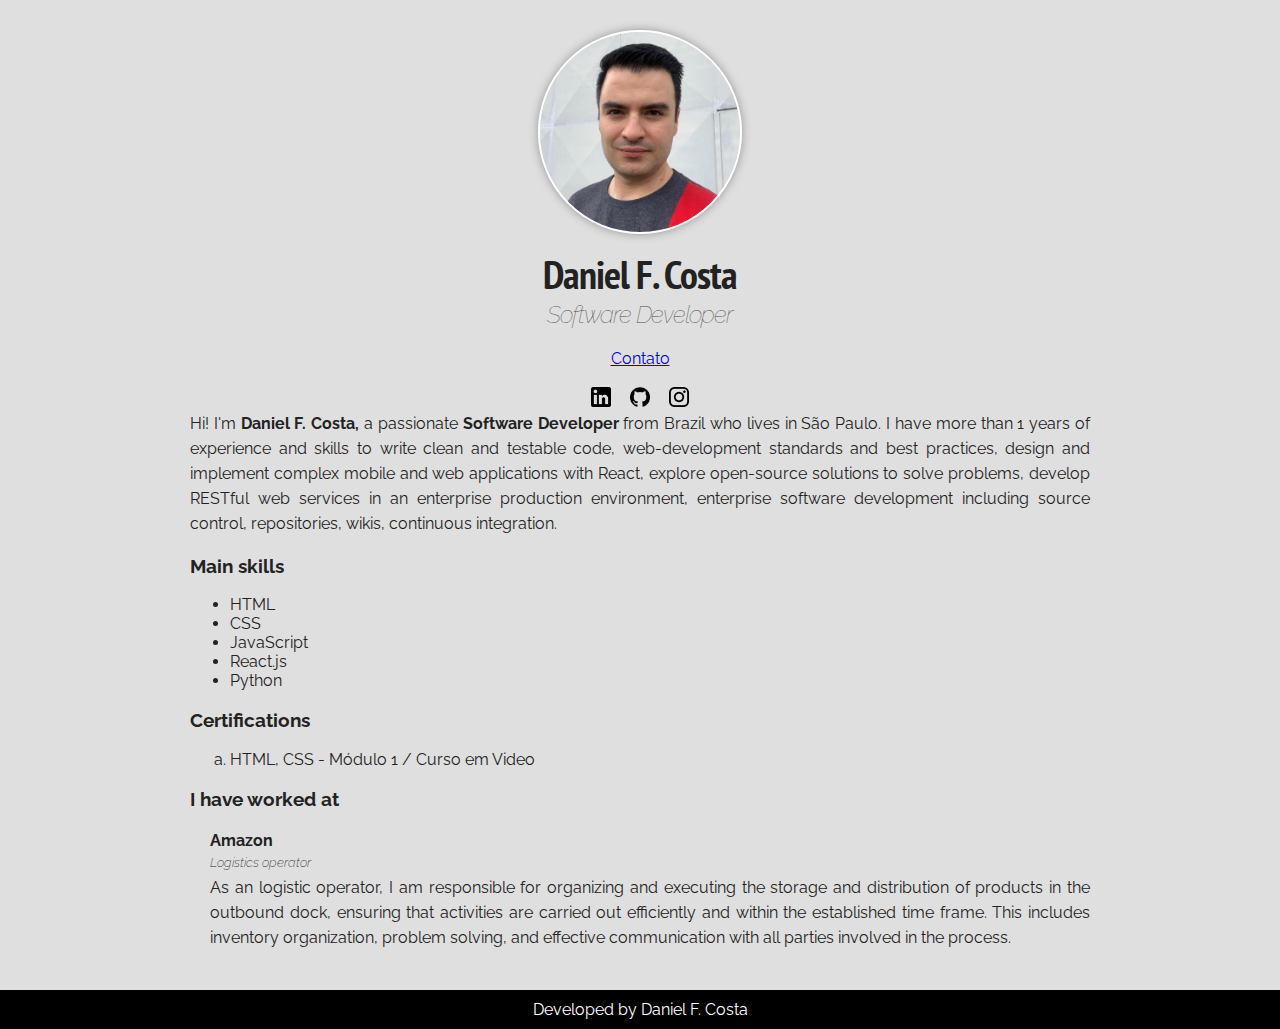
==== index.html @ c9d4a7b9 "commit inicial" ====
<!DOCTYPE html>
<html lang="pt-br">

<head>
    <meta charset="UTF-8">
    <meta http-equiv="X-UA-Compatible" content="IE=edge">
    <meta name="viewport" content="width=device-width, initial-scale=1.0">
    <title>Daniel Fernandes</title>

    <link href="https://fonts.googleapis.com/css2?family=PT+Sans+Narrow:wght@700&family=Raleway&display=swap" rel="stylesheet">
    <link rel="stylesheet" href="style.css">
</head>

<body>

    <div class="container">
        <div class="profile">
            <img src="foto-perfil.jpeg" width="250" alt="Foto: Daniel F. Costa" class="foto-principal">
            <h1>Daniel F. Costa</h1>
            <h2>Software Developer</h2>
            <a href="contato.html">Contato</a>
            
            <br><br>
            <a href="https://www.linkedin.com/in/daniel-fernandes-aa2076256/" target="_blank" class="social-links">
                <img src="logo-linkedin.png" alt="linkedin" class="social-icons"></a>
            
            <a href="https://github.com/bdancost" target="_blank" class="social-links">
                <img src="logo-github.png" alt="Github" class="social-icons github"></a>
            
            <a href="https://www.instagram.com/pr.danielfernandes/" target="_blank" class="social-links">
                <img src="logo-instagram.png" alt="Instagram" class="social-icons"></a>
        </div>
        <p>
            Hi! I'm <strong>Daniel F. Costa,</strong> a passionate <strong>Software Developer</strong> from Brazil who lives
            in São Paulo. I have more than 1 years of experience and skills to write clean and testable code,
            web-development standards and best practices, design and implement complex mobile and web applications with
            React, explore open-source solutions to solve problems, develop RESTful web services in an enterprise production
            environment, enterprise software development including source control, repositories, wikis, continuous
            integration.
        </p>
        <h3>Main skills</h3>
        <ul>
            <li>HTML</li>
            <li>CSS</li>
            <li>JavaScript</li>
            <li>React.js</li>
            <li>Python</li>
        </ul>
        <h3>Certifications</h3>
        <ol type="a">
            <li>HTML, CSS - Módulo 1 / Curso em Video </li>
        </ol>

        <h3>I have worked at</h3>
        <ul class="jobs-list">
            <li>
              <h4>Amazon</h4>
              <h5>Logistics operator</h5>  
              <p>
                As an logistic operator, I am responsible for organizing and executing the storage and distribution of products in the outbound dock, ensuring that activities are carried out efficiently and within the established time frame. This includes inventory organization, problem solving, and effective communication with all parties involved in the process.
              </p>
            </li>
        </ul>
    </div>

    <div class="footer">
        Developed by Daniel F. Costa
    </div>

</body>
</html>
---- style.css ----
body {
    background: #dfdfdf;
    font-family: 'Raleway', sans-serif;
    text-align: justify;
    color: rgb(34, 34, 34);
    margin: 0;
}

.container {
    width: 900px;
    margin: 0 auto;
}

.profile {
    text-align: center;
}

.foto-principal {
    width: 200px;
    border: 2px solid #ffffff; /* shorthand */
    border-radius: 50%;
    margin: 30px 30px 0 30px;
    box-shadow: 0 0 10px #959595;
    /* 
    border-width: 5px;
    border-style: solid;
    border-color: black;
    */
}

h1 {
    margin-top: 10px;
    margin-bottom: 0;
    letter-spacing: -1px;
    font-family: 'PT Sans Narrow', sans-serif;
    font-size: 40px;
}

h2 {
    margin-top: 0;
    font-style: italic;
    color: rgb(73 73 73);
    font-weight: 100;
    letter-spacing: -1px;
}

h4 {
    margin-bottom: 5px;
}

h5 {
    margin-top: 0;
    margin-bottom: 5px;
    font-weight: 200;
    font-style: italic;
}

p {
    line-height: 25px;
    margin-top: 0;
}

.social-links {
    text-decoration: none;
}

.social-icons {
    width: 20px;
}

.github {
    margin: 0 15px 0 15px;
}

.jobs-list {
    list-style: none;
    padding-left: 20px;
}

.footer {
    margin-top: 40px;
    background-color: black;
    color: white;
    text-align: center;
    padding: 10px 0;

}
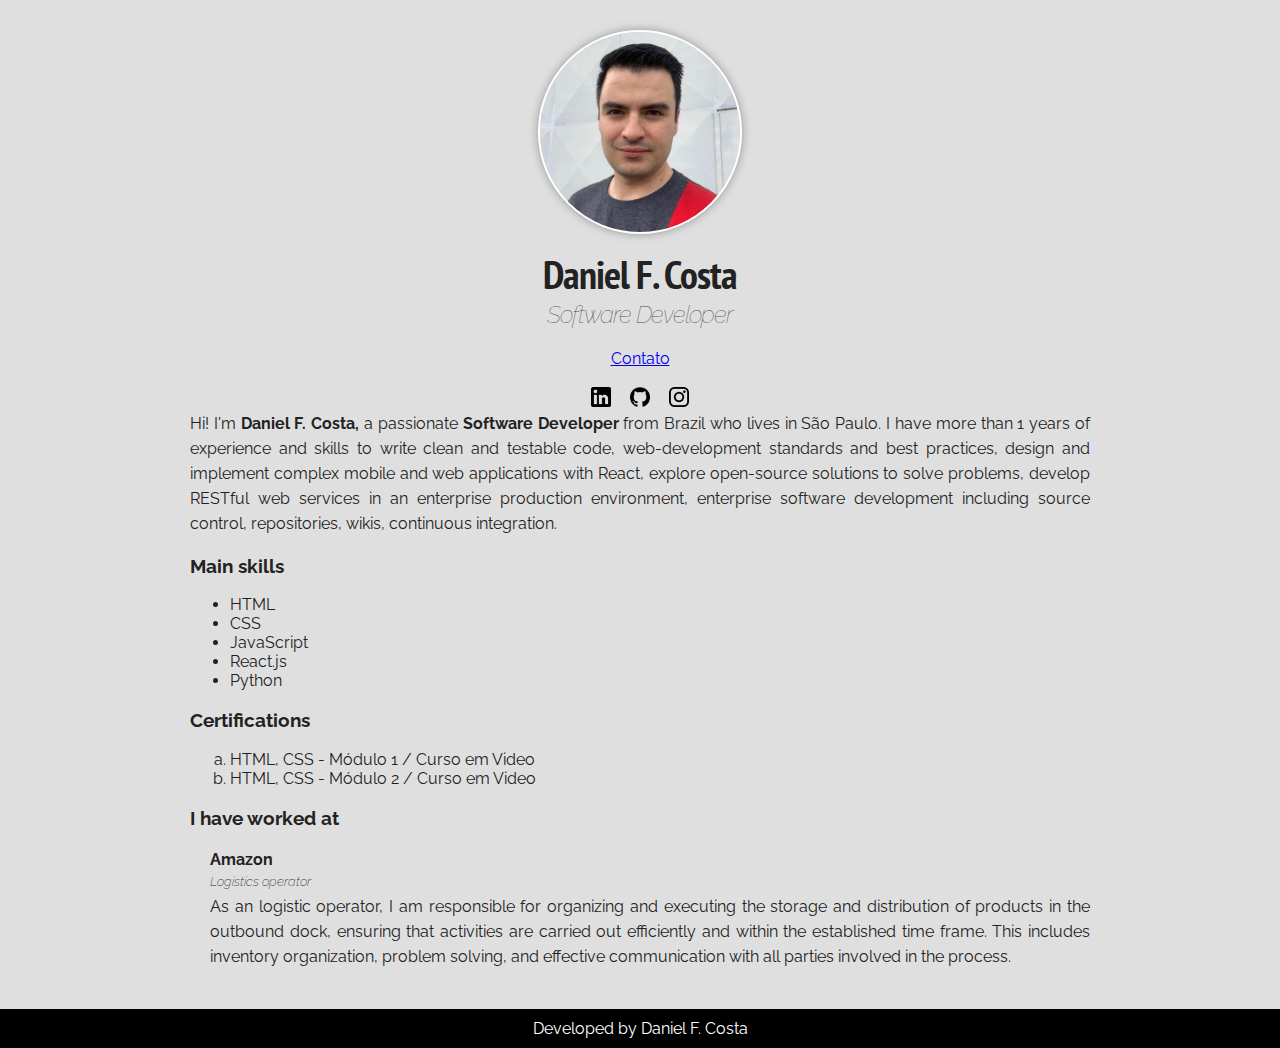
==== commit 27d1d803: "adicione una certificación mas" ====
--- a/index.html
+++ b/index.html
@@ -49,6 +49,9 @@
         <h3>Certifications</h3>
         <ol type="a">
             <li>HTML, CSS - Módulo 1 / Curso em Video </li>
+            <li>
+                HTML, CSS - Módulo 2 / Curso em Video
+            </li>
         </ol>
 
         <h3>I have worked at</h3>
